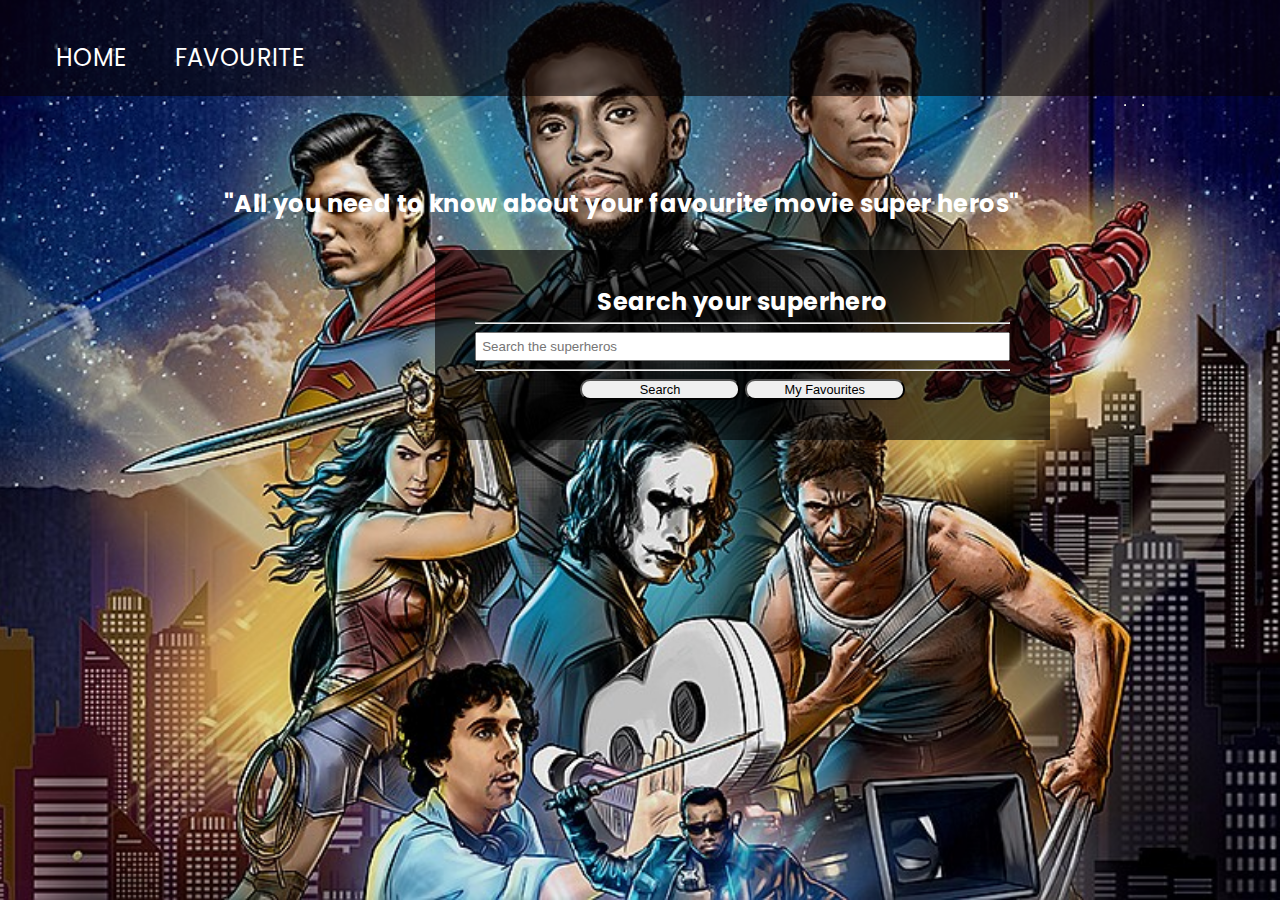
==== index.html @ 7a41d728 "a push" ====
<!DOCTYPE html>
        <html lang="en">
        <head>
            <meta charset="UTF-8">
            <meta http-equiv="X-UA-Compatible" content="IE=edge">
            <meta name="viewport" content="width=device-width, initial-scale=1.0">
            <title>Pre caree day project</title>
            <link rel="icon" href="assets/favicon/favicon192.png">
            <link href="https://fonts.googleapis.com/css?family=Poppins:400,500,700&display=swap" rel="stylesheet">
            <link href="https://fonts.googleapis.com/css?family=Lobster&display=swap" rel="stylesheet">
            <link rel="stylesheet" href="assets/css/style.css">
            <!--<script type="text/javascript" src="data.json"></script>-->
            <script type="text/javascript" src="assets/js/app.js"></script>


        </head> 
        <body class="bg-color">
            <!-- Header
            -------------------------------------------------------------->
            <header class="top-header row">
                <nav>
                    <ul class="menu row font400">
                        <li><a href="index.html">Home</a></li>
                        <li><a href=""></a>favourite</li>
                    </ul>
                </nav>
        
            </header>
            <!-- END OF HEADER
            --------------------------------------->
            <main>
                    <!-- main
            -------------------------------------------------------------->
                <!-- SECTION ONE --------------------------->
                <section class="row align-top m4 mb-0 mt-5 backgroundImage">
                <div>  
                <h1 class="align-center mb-1 m4">"All you need to know about your favourite movie super heros"</h1>
                </div>
                <hr class="bottom boarder">
            </div>
        
                    <hr>
                <div class="jumbotron container">
                    <div class="inputGroup mb-3">
                        <h1 class="color">Search your superhero</h1>
                        <hr>
                        <input type="text" placeholder="Search the superheros" id="superHeroName">
                        <hr>
                        <button id="btnSearch" class="btn" id="btnSearch" ><i class="fav favSearch"></i>Search </button>
                        <button id="btnSearch" class="btn" id="btnFavourite" ><i class="fav favStar"></i>My Favourites </button>
                    </div>
                </div>
                <div id="autoCompleteContainer">
                    <ul id="autoComplete listGroupItem">
                        <li></li>
                    </ul>
                </div>
            
            </section>
            </main>
            <script>

                const ul = document.getElementById('superHeroName');
            
            </script>
            <section id="superherodetails">
            <div class="container">
                <div class="card mt-0" style="width: 20rem;" id="heroDetails">
                <img src="" class="cardImgTop" alt="superhero image" id="heroImage">
             </div>
             <div class="jumbotron">
                 <h1 class="display-5" id="heroName"></h1>
                 <h3 id="aliases"></h3>
                 <hr>
                 <div class="lead" id="occupation"></div>
                 <hr class="my-4">
                 <h4 class="lead" id="connections"></h4>
                 <hr>
                 <div id="moreInfo"></div>
                 <div id="addFav">
                    <button id="btnAddfav" class="btn btnPrimary btnLg btnBlock mt-1" ><i class="fav favplus"></i>add to favorite </button>
                    <button id="btnSearch" class="btn btnDanger btnLg btnBlock" id="btnFavourite" ><i class="fav favStar"></i>my Favourites </button>
        
                 </div>
        
             </div>
            </div>
            <!--test message got-->
            <div id="msgContainer">
                <div id="message">
                    Added successfully!
                </div>
            </div>
        </section>
            
        </body>
        </html>
---- assets/css/style.css ----
/* http://meyerweb.com/eric/tools/css/reset/ 
   v2.0 | 20110126
   License: none (public domain)
*/

html, body, div, span, applet, object, iframe,
h1, h2, h3, h4, h5, h6, p, blockquote, pre,
a, abbr, acronym, address, big, cite, code,
del, dfn, em, img, ins, kbd, q, s, samp,
small, strike, strong, sub, sup, tt, var,
b, u, i, center,
dl, dt, dd, ol, ul, li,
fieldset, form, label, legend,
table, caption, tbody, tfoot, thead, tr, th, td,
article, aside, canvas, details, embed, 
figure, figcaption, footer, header, hgroup, 
menu, nav, output, ruby, section, summary,
time, mark, audio, video {
	margin: 0;
	padding: 0;
	border: 0;
	font-size: 100%;
	font: inherit;
	vertical-align: baseline;
}
/* HTML5 display-role reset for older browsers */
article, aside, details, figcaption, figure, 
footer, header, hgroup, menu, nav, section {
	display: block;
}
body {
    font-family: 'Poppins', sans-serif;
    font-size: 1em;
    font-weight: 300;
    letter-spacing: 0.025em;
    line-height: 1.5em;
    background-color: transparent;
	line-height: 1;
}
ol, ul {
	list-style: none;
}
blockquote, q {
	quotes: none;
}
blockquote:before, blockquote:after,
q:before, q:after {
	content: '';
	content: none;
}
table {
	border-collapse: collapse;
	border-spacing: 0;
}
/* Make box-sizing "border-box" as default */

html {
    box-sizing: border-box;
}

*,
*:before,
*:after {
    box-sizing: inherit;
}
/*main tags */

html {
    font-size: 16px;
    scroll-behavior: smooth;
}


span {
    padding: 5em;
    color: white;
}

header h1,
h2,
h3,
h4,
h5,
h6 {
    color: inherit;
    line-height: 1.75;
    margin-bottom: 1em;
}

h1 {
    font-size: 1.5em;
    font-weight: 700;
    /*font-family: 'Lobster', cursive;*/
    color: white;
    margin-bottom: 0;

}

h2 {
    font-size: 1.3em;
    font-weight: 500;
}

h3 {
    font-size: 1.1em;
    font-weight: 400;
}

/* PARAGRAPHS------------------------*/

p {
    margin-bottom: 1em;
    margin-top: 2em;
    color: white;
}
/*links
------------------------------------------*/

a {
    text-decoration: none;
    outline: none;
    color: #ffffff;
}

a:hover {
    color: black;
}
/*Standard Tags For Bold*/

strong {
    font-weight: 500;
    color: red;
}

em {
    font-style: italic;
}
/*Images
-------------------*/

img {
    display: block;
    width: 100%;
    height: auto;
}
/* Form Element*/
/* Selection, placeholder*/
/*3. HELPER CLASSES (reusable styles)
-------------------------------------------------------------------------- */

.font400 {
    font-weight: 400;
}

.font500 {
    font-weight: 500;
}

.font700 {
    font-weight: 700;
}

.align-center {
    text-align: center;
}
/* MARGINS--------------------*/

.m0 {
    margin: 0;
}
.m1 {
    margin: 1em;
}
.m4 {
    margin: 4em;
}
.m5 {
    margin: 5em;
}
.mt-0 {
    margin-top: 0;

}

.mt-1 {
    margin-top: 1em;
}

.mt-2 {
    margin-top: 2em;
}

.mt-3 {
    margin-top: 3em;
}
.mb-0 {
    margin-bottom: 0.01em;
}

.mb-1 {
    margin-bottom: 1em;
}


section {
    padding: 2em 4em;
    background-color:transparent;
   
}

.row {
    display: flex;
    justify-content: space-between;
    align-items: center;
    flex-wrap: wrap;
}
.row.align-top {
    align-items: flex-start;
}

/*style---------------
----------------------*/
/*HEADER-----------------
---------*/
.top-header{
    position: absolute;
    width: 100%;
    height: 3.25em;
    left: 0;
    top: 0;
    padding: 2em;
    padding-bottom: 4em;
    line-height: 3.25em;
    animation: none;
    background: none;
    z-index: 10000;
    cursor: default;
    background-color:rgba(8, 1, 1, 0.6);
    
}
.color{
    color: white;
}
/*Menu
---------------------------------*/


.menu li {
    top: 0%;
    margin-top: 0%;
    margin-left: 1em;
    margin-right: 1em;
    text-transform: uppercase;
    font-size: 1.5em;
    color:white;
    transition: color .2s;
}





    
/*main
---------------------------*/
.border-bottom {
    border-bottom: solid 2px rgb(136, 131, 131);
   

}
body{
    background-image: url("../img/Rise_Of_Super_Heroes.jpg");
    background-position: center;
    background-attachment: fixed;
    background-repeat: no-repeat;
    background-size: cover;
  
  
    

}
.container {
    text-align: center;
    margin-top: 10%;
    margin-left: 30%;
    padding: 40px;
    font-weight: 600;
}
.jumbotron{
    display: inline-block;
    width: 60%;
    min-height: 100%;
    background-color:rgba(0,0,0,0.6);
    margin-top: 1%;
}

.inputGroup input{
     
    width: 100%;
    padding: 5px;
}

.btn{
    color: black;
    border-radius: 10px;
    margin-left: 0%;
    max-width: 40em;
    width: 30%;
    font-size: 0.8em;
    text-align: center;
    transition:0.2s ease-in-out;
    cursor: pointer;
}
#autoComplete {
    position: relative;
    top: 0;
    color: black;
    margin-top: -1.5%;
}
#autoComplete li {
    width: 25vw;
    cursor: pointer;
}
#autoCompleteContainer {
    max-height: 30vh;
    overflow-x: hidden;
    overflow-y: auto;
}
/*superheros ---------------------------------------*/
#superherodetails{
    display: none;
}
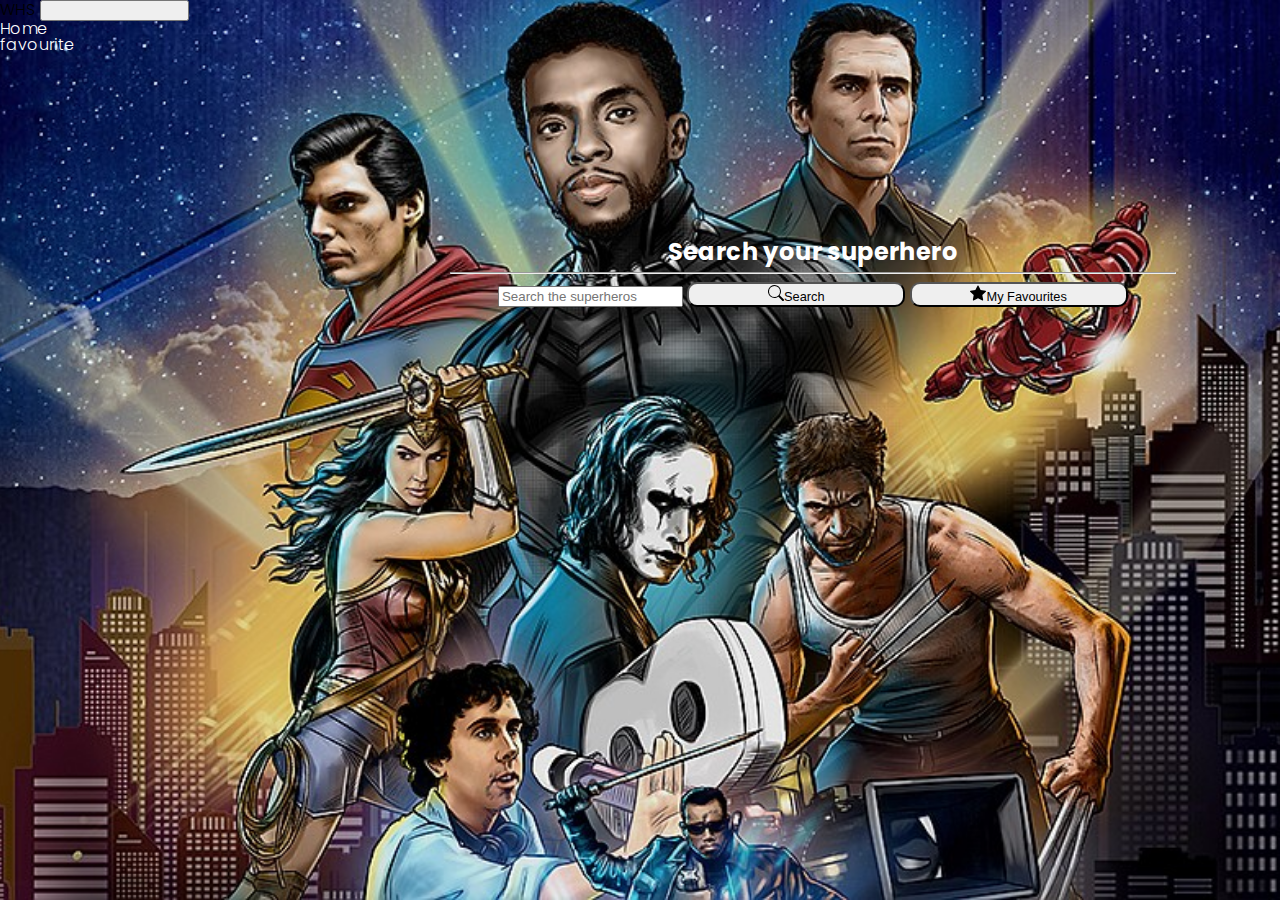
==== commit bb4807ed: "Add bootstrap and modify some codes" ====
--- a/index.html
+++ b/index.html
@@ -9,21 +9,34 @@
             <link rel="icon" href="assets/favicon/favicon192.png">
             <link href="https://fonts.googleapis.com/css?family=Poppins:400,500,700&display=swap" rel="stylesheet">
             <link href="https://fonts.googleapis.com/css?family=Lobster&display=swap" rel="stylesheet">
+            <link href="https://cdn.jsdelivr.net/npm/bootstrap@5.0.1/dist/css/bootstrap.min.css" rel="stylesheet" integrity="sha384-+0n0xVW2eSR5OomGNYDnhzAbDsOXxcvSN1TPprVMTNDbiYZCxYbOOl7+AMvyTG2x" crossorigin="anonymous">
+
             <link rel="stylesheet" href="assets/css/style.css">
             <!--<script type="text/javascript" src="data.json"></script>-->
-            <script type="text/javascript" src="assets/js/app.js"></script>
 
 
         </head> 
         <body class="bg-color">
             <!-- Header
             -------------------------------------------------------------->
-            <header class="top-header row">
-                <nav>
-                    <ul class="menu row font400">
-                        <li><a href="index.html">Home</a></li>
-                        <li><a href=""></a>favourite</li>
-                    </ul>
+            <header class="">
+                <nav class="navbar navbar-expand-lg navbar-light bg-dark">
+                    <div class="container-fluid">
+                      <a class="navbar-brand" href="index.html">WHS</a>
+                      <button class="navbar-toggler" type="button" data-bs-toggle="collapse" data-bs-target="#navbarNav" aria-controls="navbarNav" aria-expanded="false" aria-label="Toggle navigation">
+                        <span class="navbar-toggler-icon"></span>
+                      </button>
+                      <div class="collapse navbar-collapse" id="navbarNav">
+                        <ul class="navbar-nav" id="navbar-nav">
+                          <li class="nav-item">
+                            <a class="nav-link active" aria-current="page" href="index.html">Home</a>
+                          </li>
+                          <li class="nav-item">
+                            <a class="nav-link" href="favourite.html">favourite</a>
+                          </li>
+                        </ul>
+                        </div>
+                    </div>
                 </nav>
         
             </header>
@@ -33,66 +46,38 @@
                     <!-- main
             -------------------------------------------------------------->
                 <!-- SECTION ONE --------------------------->
-                <section class="row align-top m4 mb-0 mt-5 backgroundImage">
-                <div>  
-                <h1 class="align-center mb-1 m4">"All you need to know about your favourite movie super heros"</h1>
-                </div>
-                <hr class="bottom boarder">
-            </div>
-        
-                    <hr>
-                <div class="jumbotron container">
-                    <div class="inputGroup mb-3">
-                        <h1 class="color">Search your superhero</h1>
-                        <hr>
-                        <input type="text" placeholder="Search the superheros" id="superHeroName">
-                        <hr>
-                        <button id="btnSearch" class="btn" id="btnSearch" ><i class="fav favSearch"></i>Search </button>
-                        <button id="btnSearch" class="btn" id="btnFavourite" ><i class="fav favStar"></i>My Favourites </button>
+                <section class="">
+               <!-- <div>  
+                <h2 class="align-center mb-1">"All you need to know about your favourite movie super heros"</h2>
+                </div>-->
+                
+                 
+                <div class="container">
+                   
+                        <h1 class="display-4">Search your superhero</h1>
+                        <hr class="my-4">
+              <div class="input-group mb-3">
+    
+                        <input type="text" placeholder="Search the superheros" id="heroName">
+                        <button id="btn-search" class="btn btn-success btn-lg"> 
+                            <svg xmlns="http://www.w3.org/2000/svg" width="16" height="16" fill="currentColor" class="bi bi-search" viewBox="0 0 16 16">
+                            <path d="M11.742 10.344a6.5 6.5 0 1 0-1.397 1.398h-.001c.03.04.062.078.098.115l3.85 3.85a1 1 0 0 0 1.415-1.414l-3.85-3.85a1.007 1.007 0 0 0-.115-.1zM12 6.5a5.5 5.5 0 1 1-11 0 5.5 5.5 0 0 1 11 0z"/>
+                          </svg>Search </button>
+                        <button id="btn-favourite" class="btn btn-danger btn-lg"><svg xmlns="http://www.w3.org/2000/svg" width="16" height="16" fill="currentColor" class="bi bi-star-fill" viewBox="0 0 16 16">
+                            <path d="M3.612 15.443c-.386.198-.824-.149-.746-.592l.83-4.73L.173 6.765c-.329-.314-.158-.888.283-.95l4.898-.696L7.538.792c.197-.39.73-.39.927 0l2.184 4.327 4.898.696c.441.062.612.636.282.95l-3.522 3.356.83 4.73c.078.443-.36.79-.746.592L8 13.187l-4.389 2.256z"/>
+                          </svg>My Favourites </button>
                     </div>
-                </div>
-                <div id="autoCompleteContainer">
-                    <ul id="autoComplete listGroupItem">
-                        <li></li>
+                
+                <div id="auto-complete-container">
+                    <ul id="auto-complete" class="list-group">
+                        <!--<li></li>-->
                     </ul>
                 </div>
-            
+              </div>
             </section>
             </main>
-            <script>
+        <script type="text/javascript" src="assets/js/app.js"></script>
 
-                const ul = document.getElementById('superHeroName');
-            
-            </script>
-            <section id="superherodetails">
-            <div class="container">
-                <div class="card mt-0" style="width: 20rem;" id="heroDetails">
-                <img src="" class="cardImgTop" alt="superhero image" id="heroImage">
-             </div>
-             <div class="jumbotron">
-                 <h1 class="display-5" id="heroName"></h1>
-                 <h3 id="aliases"></h3>
-                 <hr>
-                 <div class="lead" id="occupation"></div>
-                 <hr class="my-4">
-                 <h4 class="lead" id="connections"></h4>
-                 <hr>
-                 <div id="moreInfo"></div>
-                 <div id="addFav">
-                    <button id="btnAddfav" class="btn btnPrimary btnLg btnBlock mt-1" ><i class="fav favplus"></i>add to favorite </button>
-                    <button id="btnSearch" class="btn btnDanger btnLg btnBlock" id="btnFavourite" ><i class="fav favStar"></i>my Favourites </button>
-        
-                 </div>
-        
-             </div>
-            </div>
-            <!--test message got-->
-            <div id="msgContainer">
-                <div id="message">
-                    Added successfully!
-                </div>
-            </div>
-        </section>
             
         </body>
         </html>--- a/assets/css/style.css
+++ b/assets/css/style.css
@@ -281,11 +281,13 @@
 }
 .container {
     text-align: center;
+    color: #ffffff;
     margin-top: 10%;
     margin-left: 30%;
     padding: 40px;
     font-weight: 600;
 }
+
 .jumbotron{
     display: inline-block;
     width: 60%;
@@ -331,7 +333,22 @@
     display: none;
 }
 
-
-
-
-
+/*-----------------media query----------*/
+@media screen and (max-width:550px) {
+    .inputGroup input {
+        font-size: 1.2rem;
+        width: 100%;
+    }
+    #autoComplete {
+        width: 40vw;
+        cursor: pointer;
+    }
+    button {
+        margin-top: 1%;
+    }
+    
+}
+
+
+
+
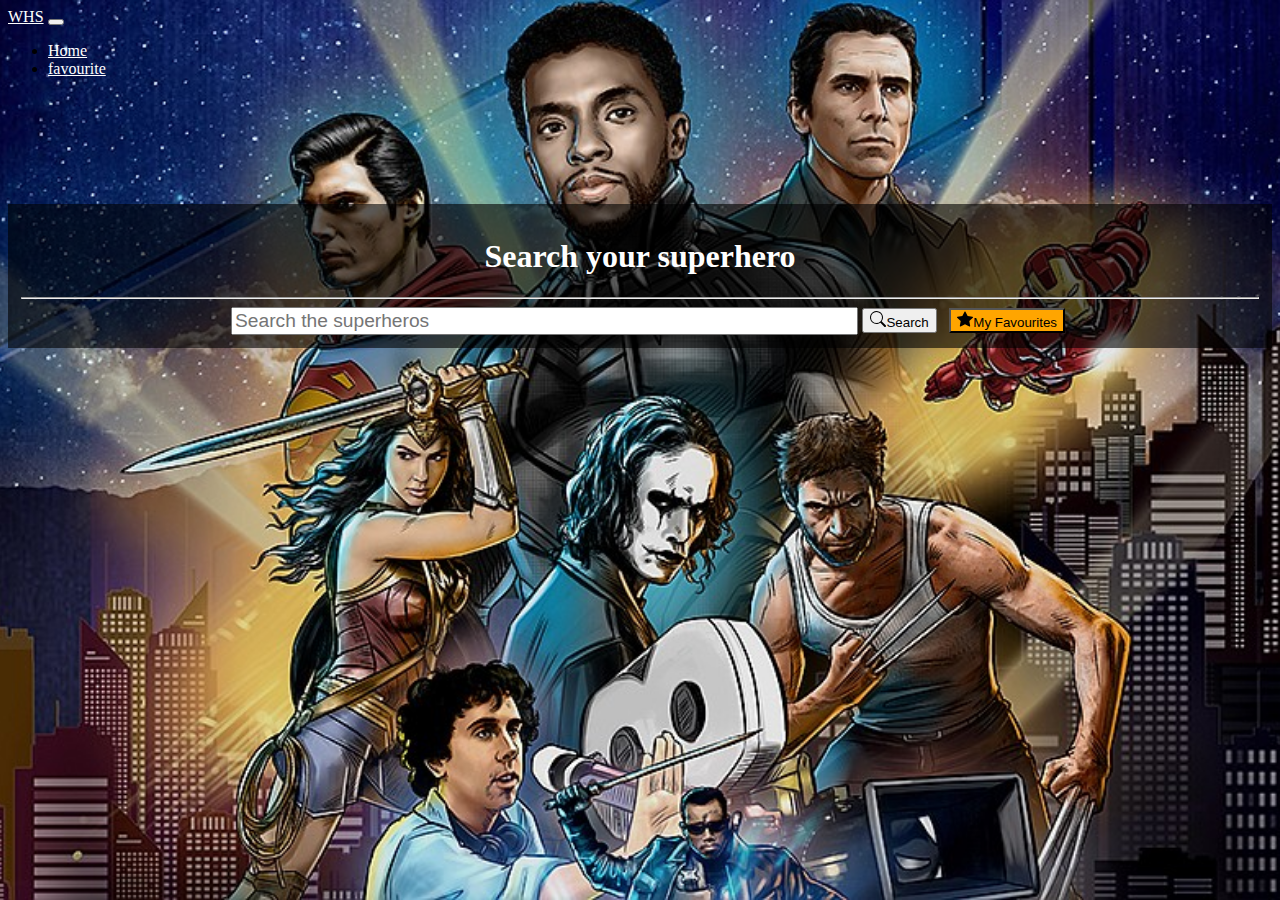
==== commit 233426fe: "Change navbar color" ====
--- a/index.html
+++ b/index.html
@@ -20,7 +20,7 @@
             <!-- Header
             -------------------------------------------------------------->
             <header class="">
-                <nav class="navbar navbar-expand-lg navbar-light bg-dark">
+                <nav class="navbar navbar-expand-lg color bg-dark">
                     <div class="container-fluid">
                       <a class="navbar-brand" href="index.html">WHS</a>
                       <button class="navbar-toggler" type="button" data-bs-toggle="collapse" data-bs-target="#navbarNav" aria-controls="navbarNav" aria-expanded="false" aria-label="Toggle navigation">
--- a/assets/css/style.css
+++ b/assets/css/style.css
@@ -1,345 +1,71 @@
-/* http://meyerweb.com/eric/tools/css/reset/ 
-   v2.0 | 20110126
-   License: none (public domain)
-*/
 
-html, body, div, span, applet, object, iframe,
-h1, h2, h3, h4, h5, h6, p, blockquote, pre,
-a, abbr, acronym, address, big, cite, code,
-del, dfn, em, img, ins, kbd, q, s, samp,
-small, strike, strong, sub, sup, tt, var,
-b, u, i, center,
-dl, dt, dd, ol, ul, li,
-fieldset, form, label, legend,
-table, caption, tbody, tfoot, thead, tr, th, td,
-article, aside, canvas, details, embed, 
-figure, figcaption, footer, header, hgroup, 
-menu, nav, output, ruby, section, summary,
-time, mark, audio, video {
-	margin: 0;
-	padding: 0;
-	border: 0;
-	font-size: 100%;
-	font: inherit;
-	vertical-align: baseline;
-}
-/* HTML5 display-role reset for older browsers */
-article, aside, details, figcaption, figure, 
-footer, header, hgroup, menu, nav, section {
-	display: block;
-}
-body {
-    font-family: 'Poppins', sans-serif;
-    font-size: 1em;
-    font-weight: 300;
-    letter-spacing: 0.025em;
-    line-height: 1.5em;
-    background-color: transparent;
-	line-height: 1;
-}
-ol, ul {
-	list-style: none;
-}
-blockquote, q {
-	quotes: none;
-}
-blockquote:before, blockquote:after,
-q:before, q:after {
-	content: '';
-	content: none;
-}
-table {
-	border-collapse: collapse;
-	border-spacing: 0;
-}
-/* Make box-sizing "border-box" as default */
-
-html {
-    box-sizing: border-box;
-}
-
-*,
-*:before,
-*:after {
-    box-sizing: inherit;
-}
-/*main tags */
-
-html {
-    font-size: 16px;
-    scroll-behavior: smooth;
-}
-
-
-span {
-    padding: 5em;
-    color: white;
-}
-
-header h1,
-h2,
-h3,
-h4,
-h5,
-h6 {
-    color: inherit;
-    line-height: 1.75;
-    margin-bottom: 1em;
-}
-
-h1 {
-    font-size: 1.5em;
-    font-weight: 700;
-    /*font-family: 'Lobster', cursive;*/
-    color: white;
-    margin-bottom: 0;
-
-}
-
-h2 {
-    font-size: 1.3em;
-    font-weight: 500;
-}
-
-h3 {
-    font-size: 1.1em;
-    font-weight: 400;
-}
-
-/* PARAGRAPHS------------------------*/
-
-p {
-    margin-bottom: 1em;
-    margin-top: 2em;
-    color: white;
-}
-/*links
-------------------------------------------*/
-
-a {
-    text-decoration: none;
-    outline: none;
-    color: #ffffff;
-}
-
-a:hover {
-    color: black;
-}
-/*Standard Tags For Bold*/
-
-strong {
-    font-weight: 500;
-    color: red;
-}
-
-em {
-    font-style: italic;
-}
-/*Images
--------------------*/
-
-img {
-    display: block;
-    width: 100%;
-    height: auto;
-}
-/* Form Element*/
-/* Selection, placeholder*/
-/*3. HELPER CLASSES (reusable styles)
--------------------------------------------------------------------------- */
-
-.font400 {
-    font-weight: 400;
-}
-
-.font500 {
-    font-weight: 500;
-}
-
-.font700 {
-    font-weight: 700;
-}
-
-.align-center {
-    text-align: center;
-}
-/* MARGINS--------------------*/
-
-.m0 {
-    margin: 0;
-}
-.m1 {
-    margin: 1em;
-}
-.m4 {
-    margin: 4em;
-}
-.m5 {
-    margin: 5em;
-}
-.mt-0 {
-    margin-top: 0;
-
-}
-
-.mt-1 {
-    margin-top: 1em;
-}
-
-.mt-2 {
-    margin-top: 2em;
-}
-
-.mt-3 {
-    margin-top: 3em;
-}
-.mb-0 {
-    margin-bottom: 0.01em;
-}
-
-.mb-1 {
-    margin-bottom: 1em;
-}
-
-
-section {
-    padding: 2em 4em;
-    background-color:transparent;
-   
-}
-
-.row {
-    display: flex;
-    justify-content: space-between;
-    align-items: center;
-    flex-wrap: wrap;
-}
-.row.align-top {
-    align-items: flex-start;
-}
-
-/*style---------------
-----------------------*/
-/*HEADER-----------------
----------*/
-.top-header{
-    position: absolute;
-    width: 100%;
-    height: 3.25em;
-    left: 0;
-    top: 0;
-    padding: 2em;
-    padding-bottom: 4em;
-    line-height: 3.25em;
-    animation: none;
-    background: none;
-    z-index: 10000;
-    cursor: default;
-    background-color:rgba(8, 1, 1, 0.6);
-    
-}
-.color{
-    color: white;
-}
-/*Menu
----------------------------------*/
-
-
-.menu li {
-    top: 0%;
-    margin-top: 0%;
-    margin-left: 1em;
-    margin-right: 1em;
-    text-transform: uppercase;
-    font-size: 1.5em;
-    color:white;
-    transition: color .2s;
-}
-
-
-
-
-
-    
-/*main
----------------------------*/
-.border-bottom {
-    border-bottom: solid 2px rgb(136, 131, 131);
-   
-
-}
 body{
     background-image: url("../img/Rise_Of_Super_Heroes.jpg");
     background-position: center;
     background-attachment: fixed;
     background-repeat: no-repeat;
     background-size: cover;
-  
-  
-    
-
+}
+a{
+    color: white;
+}
+.color a {
+    color: white;
 }
 .container {
     text-align: center;
     color: #ffffff;
     margin-top: 10%;
-    margin-left: 30%;
-    padding: 40px;
+    padding: 1%;
+    background-color: rgba(0,0,0,0.6);
+     /*margin-left: 30%;*/
+   
+}
+.container h1{
     font-weight: 600;
 }
-
-.jumbotron{
-    display: inline-block;
-    width: 60%;
-    min-height: 100%;
-    background-color:rgba(0,0,0,0.6);
-    margin-top: 1%;
+.input-group input{
+    font-size: 1.2rem;
+    width: 50%; 
+}
+input{
+    margin-left: 2%;
+}
+.btn{
+    margin-right: .7%;
+  
 }
 
-.inputGroup input{
-     
-    width: 100%;
-    padding: 5px;
+.btn-danger{
+    background-color: orange;
+    
 }
-
-.btn{
+/*style for list item*/
+#auto-complete {
     color: black;
-    border-radius: 10px;
-    margin-left: 0%;
-    max-width: 40em;
-    width: 30%;
-    font-size: 0.8em;
-    text-align: center;
-    transition:0.2s ease-in-out;
-    cursor: pointer;
-}
-#autoComplete {
+    z-index: 1;
     position: relative;
     top: 0;
-    color: black;
     margin-top: -1.5%;
 }
-#autoComplete li {
+#auto-complete li {
     width: 25vw;
     cursor: pointer;
 }
-#autoCompleteContainer {
+#auto-complete-container {
     max-height: 30vh;
     overflow-x: hidden;
     overflow-y: auto;
 }
-/*superheros ---------------------------------------*/
-#superherodetails{
-    display: none;
-}
+
 
 /*-----------------media query----------*/
 @media screen and (max-width:550px) {
-    .inputGroup input {
+    .input-group input {
         font-size: 1.2rem;
         width: 100%;
     }
-    #autoComplete {
+    #auto-complete {
         width: 40vw;
         cursor: pointer;
     }
